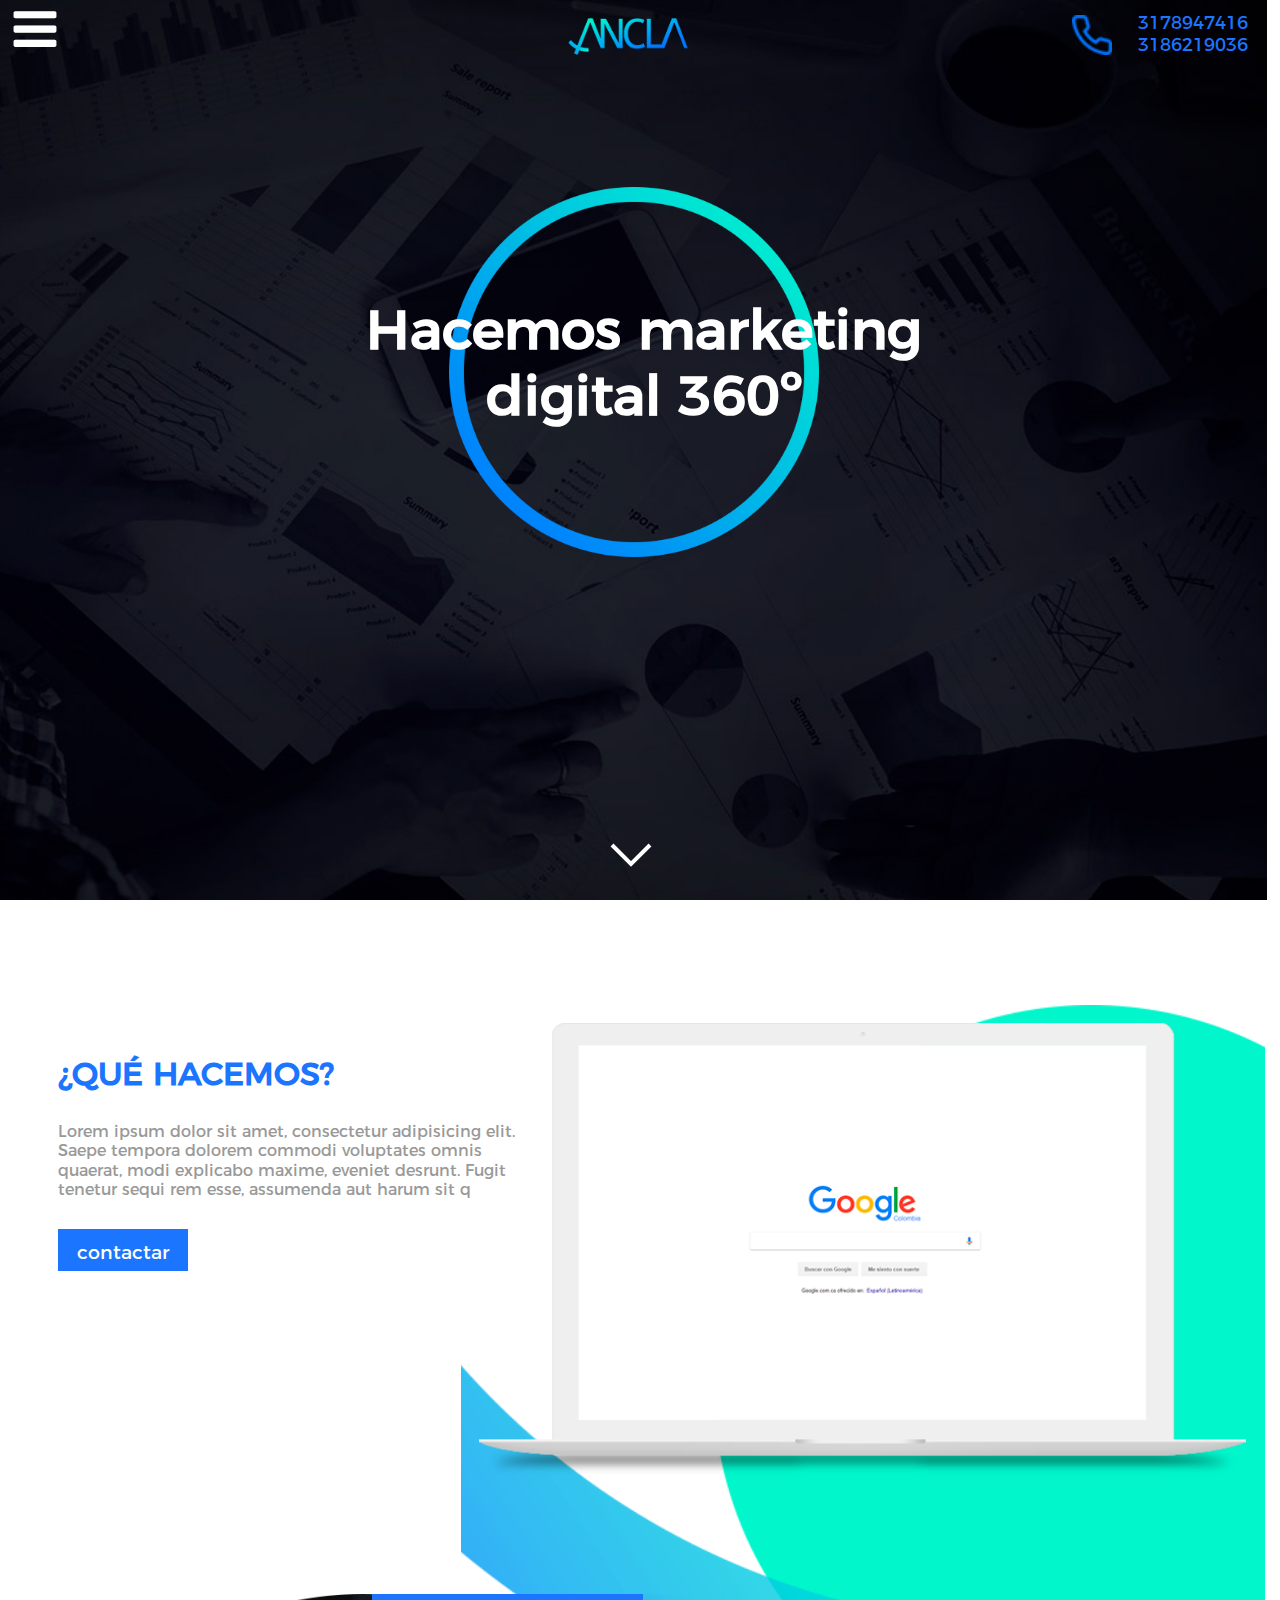
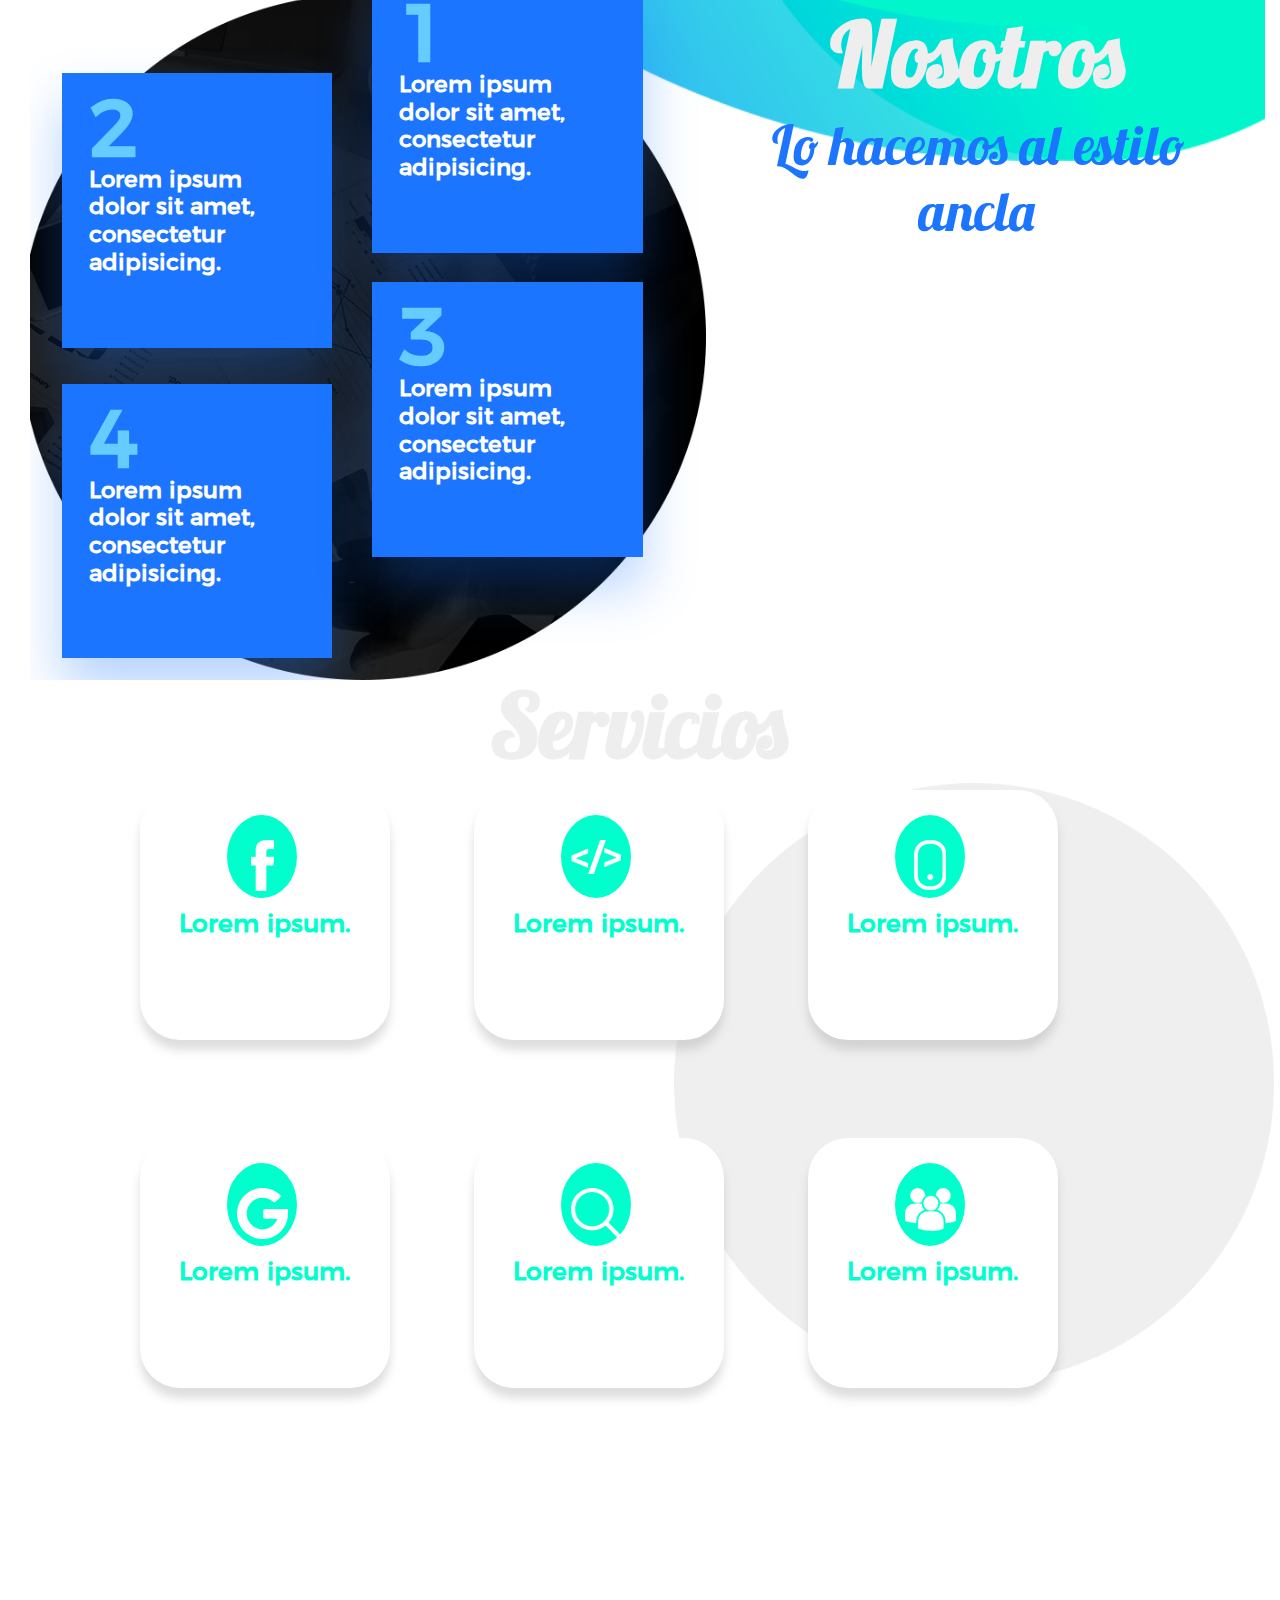
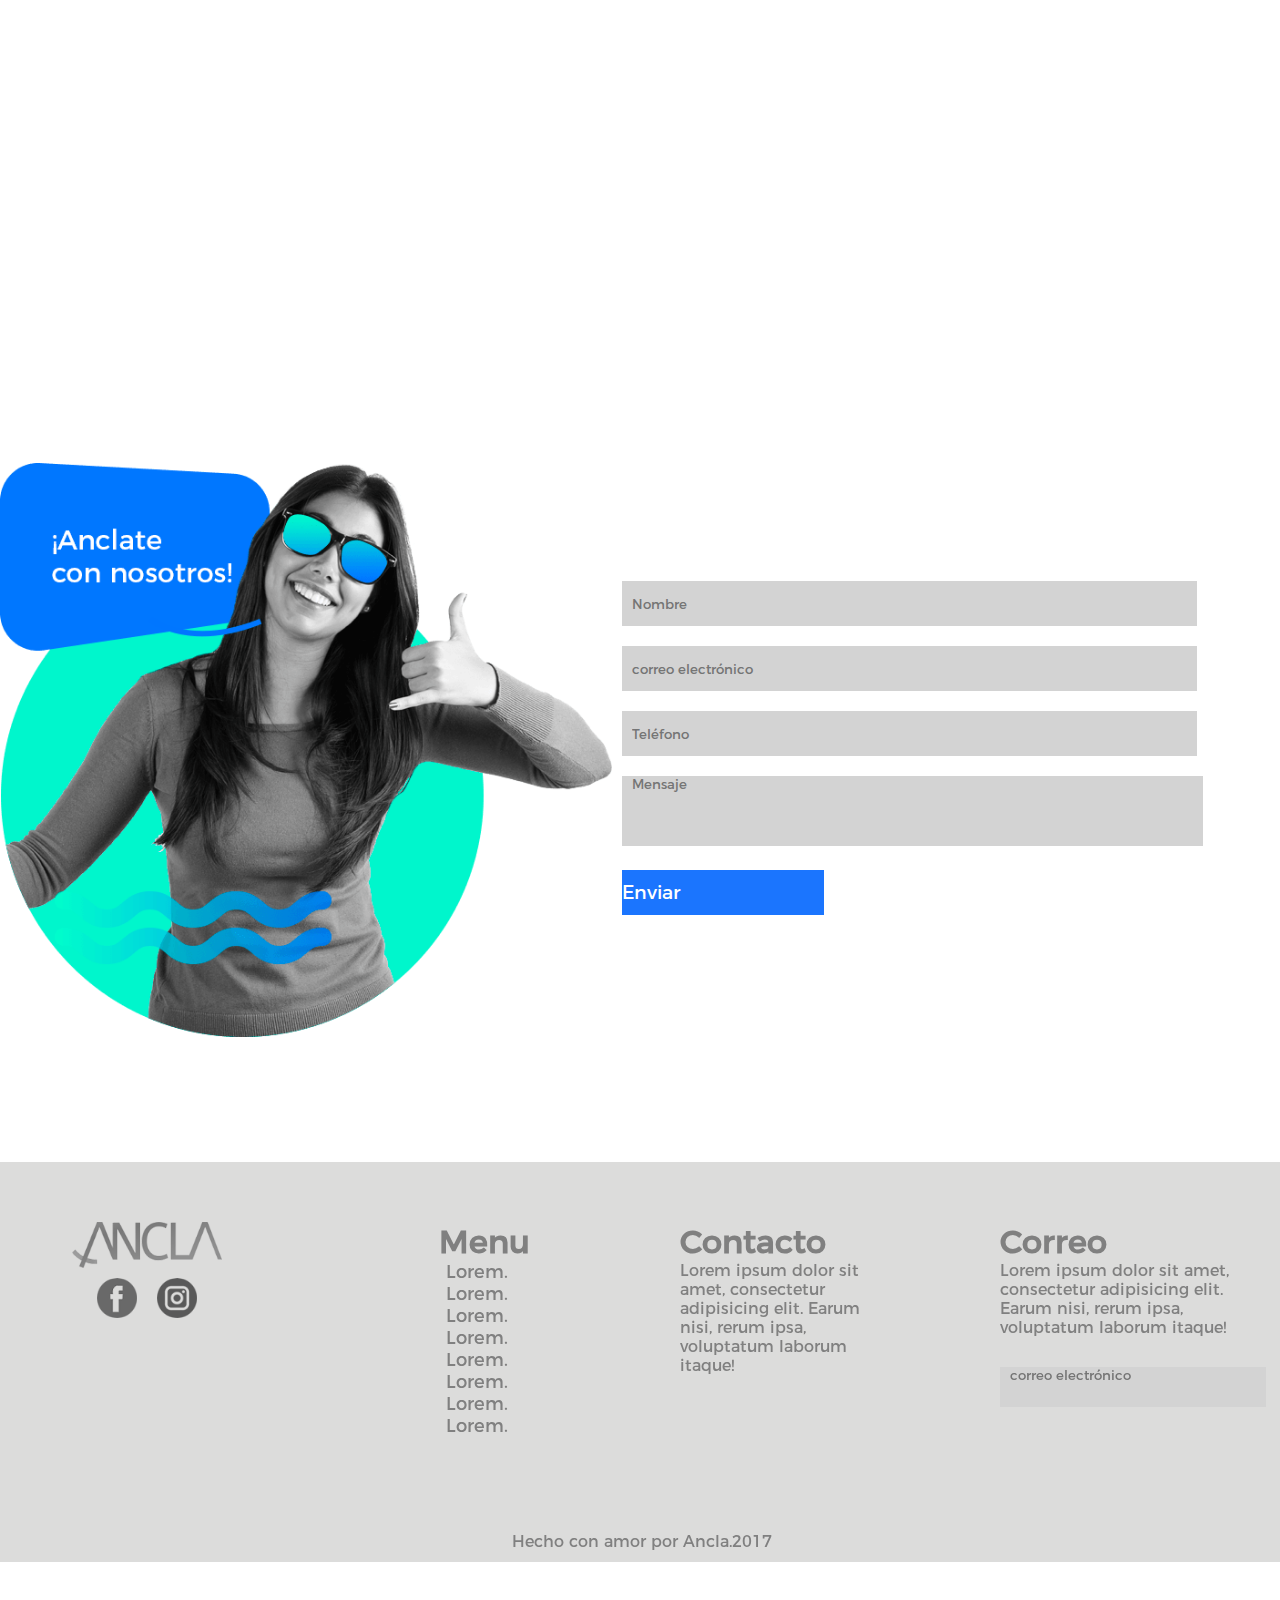
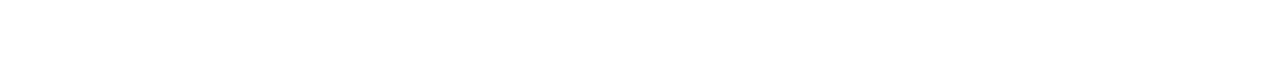
==== index.html @ cd8dbe7b "web ancla" ====
<!DOCTYPE html>

<html lang="es">
<head>

	<meta charset="utf-8">
	<meta name="keywords" content="">
	<meta name="description" content="">
	<meta name="viewport" content="width=device-width, user-scalable=no, initial-scale=1.0, maximum-scale=1.0, minimum-scale=1.0">
	
	<title>Ancla</title>
	<link rel="stylesheet"  href="style_index.css">
	<link rel="stylesheet" href="styles.css">
	
	
	 
	
</head>

<body id="body">



    <nav class="prin_menu" id="prin_menu">
                   
                   
                   
                   
                    <ul class="menu">
                       
                        
                      
                        <li class="menu_item"><a class="menu_link" href="">Marketing Digital</a></li>
                        <li class="menu_item"><a class="menu_link" href="page2.html">Redes Sociales</a></li>
                        <li class="menu_item"><a class="menu_link" href="page1.html">Diseño web</a></li>
                        <li class="menu_item"><a class="menu_link" href="page3.html">Diseño Gráfico</a></li>
                        <li class="menu_item"><a class="menu_link" href="index.html">Ancla Digital</a></li>
                        <li class="menu_item"><a class="menu_link" href="page5.html">Blog</a></li>
                        <li class="menu_item"><a class="menu_link" href="page4.html">Contacto</a></li>
                        <li class="menu_item"><a class="menu_link" href="">Facebook</a></li>
                        <li class="menu_item"><a class="menu_link" href="">Instagram</a></li>
                        
                    </ul>
	        </nav>

 
    <header class="header">
        
      
         <span class="icon-bars" id="btn_menu">
                    
                </span>
          <div class="bannerblock" id="bannerblock">
           
             <div class="info">
            
              
                
             
             
                 
            
                  <img  src="inicio/logo-ancla.png" alt="" class="logo">
                  <img src="inicio/icono-llamada.png" alt="" class="phone-img">  
                   <span class="phone">3178947416 <br> 3186219036</span>
                   
        
                </div>
           
           
           <section class="circle">
                <p class="bannerleyend">
                  Hacemos marketing digital 360º
                </p>
           </section>
            
            
              </div>
        
        
   
    </header>
    
    
    
   
    <main  id="container">
       
      <section id="arrow">
         <a href="" class="scrolldown" id="scrolldown"> <svg 
                xmlns="http://www.w3.org/2000/svg"
                xmlns:xlink="http://www.w3.org/1999/xlink"
                width="44px" height="28px">
                <path fill-rule="evenodd" stroke="rgb(255, 255, 255)" stroke-width="4px" stroke-linecap="butt" stroke-linejoin="miter" fill="none"
                d="M40.001,5.000 L20.999,24.001 L1.997,5.000 "/>
        </svg>
          </a>
      </section>
      
          <div class="main" id="main">
               <div class="blocks block1">
                   <section class="content wcontent1">
                       <h3 id="title_wc1">
                           ¿QUÉ HACEMOS?
                       </h3>

                       <p class= "text_content1">Lorem ipsum dolor sit amet, consectetur adipisicing elit. Saepe tempora dolorem commodi voluptates omnis quaerat, modi explicabo maxime, eveniet desrunt. Fugit tenetur sequi rem esse, assumenda aut harum sit q</p>

                       <span class="btn_contactar">
                           <p>contactar</p>

                       </span>
                       
                       
                   </section>
                  
                      
                        <section class="content imgcontent1">
                       
                       <section class="imgc1">
                           
                       </section>
                   </section>
               </div>
               <div class="blocks block2">
                   <section class="content wcontent2">
                       
                       <h3 class="title">Nosotros </h3>


                       <p class= "text_content2">Lo hacemos al estilo ancla</p>
                       
                       
                   </section>
                   <section class="content imgcontent2">
                       
                       <section class="steps step1">
                           <p class="number">1</p>
                           <p class= "st_text">Lorem ipsum dolor sit amet, consectetur adipisicing.</p>
                       </section>
                       <section class="steps step2">
                           <p class="number">2</p>
                           <p class= "st_text">Lorem ipsum dolor sit amet, consectetur adipisicing.</p>
                       </section>
                       <section class="steps step3">
                           <p class="number">3</p>
                           <p class= "st_text">Lorem ipsum dolor sit amet, consectetur adipisicing.</p>
                       </section>
                       <section class="steps step4">
                           <p class="number">4</p>
                           <p class= "st_text">Lorem ipsum dolor sit amet, consectetur adipisicing.</p>
                       </section>
                       
                       
                   </section>
               </div>
               <div class="blocks block3">
                   <section class="content servicesblock">
                      
                      
                      <h2 class="title">
                       Servicios  
                    </h2>
                       
                       <section class="services">
                           <div class= "icon_service">
                               <img src="inicio/iconos/icono-campanas-facebook-instagram.png" alt=""></div>
                           <p class="text_services">Lorem ipsum.</p>
                       </section>

                       <section class="services">
                           <div class= "icon_service">
                               <img src="inicio/iconos/icono-desarrollo-web.png" alt=""></div>
                               
                               <p class="text_services">Lorem ipsum.</p>
                       </section>
                       <section class="services">
                       <div class= "icon_service">
                           <img src="inicio/iconos/icono-diseno-grafico.png" alt=""></div>
                           <p class="text_services">Lorem ipsum.</p>
                       </section>

                       <section class="services">
                           <div class= "icon_service">
                               <img src="inicio/iconos/icono-google-adwords.png"></div>
                               
                               <p class="text_services">Lorem ipsum.</p>
                       </section>
                       <section class="services">
                           <div class= "icon_service">
                               <img src="inicio/iconos/icono-posicionamiento-seo.png"></div>
                               
                               <p class="text_services">Lorem ipsum.</p>
                       </section>
                       <section class="services">
                            <div class= "icon_service">
                                <img src="inicio/iconos/icono-redes-sociales.png"></div>
                                
                                <p class="text_services">Lorem ipsum.</p>
                        </section>
                       
                       
                   </section>
                   
               </div>
               <div class="blocks block4">
                   
                   <section class=" content4 banner2">
                       
                        
                     <p class="banner2_text">Lorem ipsum dolor sit amet, consectetur adipisicing elit.</p>
                 

                 <div class="lineal_btn">
                     <p>Empezar ya</p>
                 </div>

                       
                       
                   </section>
               </div>
               <div class="blocks block5">
                   <section class="content imgcontent5"></section>
                  
                      
                    <section class="content contact_zone">
                       
                           <form class="form" name="contactform" method="post" action="send_form_email.php"> 
                            <table width="240px"><!---Este tamaño en px es personalizable -->
                            <tr>
                             
                            
                              <input class="form_asign" type="text" name="first_name" placeholder="Nombre" maxlength="50" size="20">
                             
                            </tr>
                         
                            <tr>
                            
                             
                              <input class="form_asign" type="text" placeholder="correo electrónico" name="email" maxlength="80" size="20">
                             
                            </tr>
                            
                            <tr>
                             
                             
                              <input class="form_asign" type="text" placeholder="Teléfono" name="telephone" maxlength="30" size="20">
                             
                            </tr>
                            <tr>
                             
                             
                              <textarea  class="message" name="message" placeholder="Mensaje" maxlength="1000" cols="25" rows="6"></textarea>
                            
                            </tr>
                            <tr>
                             
                              <input class="send_btn" type="submit" value="Enviar">   <a href="http://www.ladirecciondetusitio/email_form.php"></a>
                             
                            </tr>
                            </table>
                            </form>
                   </section>
                  
               </div>
        </div>
    </main>
    

    
   
    <footer class="footer">
        <section class="info_footer logo_footer">
          
          
          
          <img class="footer_logo" src="footer/logo_footer.png" alt="">
           
           <div class="redes redes1">
               
           </div>
           
           <div class="redes redes2">
               
           </div>
            
            
        </section>
        <section class="info_footer menu_footer">
           
           <nav class="footer_menu">
              
              
              <h3 class="footer_title mfooter_title">
                  Menu
              </h3>
              
               <ul>
                   <li class="items_footer">Lorem.</li>
                   <li class="items_footer">Lorem.</li>
                   <br/>
                   <li class="items_footer">Lorem.</li>
                   <li class="items_footer">Lorem.</li>
                   <br/>
                   <li class="items_footer">Lorem.</li>
                   <li class="items_footer">Lorem.</li>
                   <br/>
                   <li class="items_footer">Lorem.</li>
                   <li class="items_footer">Lorem.</li>
               </ul>
           </nav>
            
        </section>
        <section class="info_footer contact_footer">
           
           
           <h3 class="footer_title">
                  Contacto
              </h3>
              
              <p class="text_footer">
                  
                  Lorem ipsum dolor sit amet, consectetur adipisicing elit. Earum nisi, rerum ipsa, voluptatum laborum itaque!
              </p>
            
        </section>
        <section class="info_footer mail_footer">
           
           
              <h3 class="footer_title">
                  Correo
              </h3>
              
              <p class="text_footer">
                  
                  Lorem ipsum dolor sit amet, consectetur adipisicing elit. Earum nisi, rerum ipsa, voluptatum laborum itaque!
              </p>
              
              <textarea  class="message_footer" name="message" placeholder="correo electrónico" maxlength="1000" cols="25" rows="6"></textarea>
              
              
            
            
        </section>
        
        
        <p class="final" >
            Hecho con amor por Ancla.2017
        </p>
    </footer>
    
    <script src="js/jquery-3.2.1.min.js"></script>
	<script src="js/script.js">  </script>
	<script src="js/menu.js"></script>
   <script src="js/close_menu.js"></script>
    
    
</body>

</html>
---- style_index.css ----
@font-face {
font-family: Lobster;
src: url(fonts/Lobster_1.3.otf);
}

@font-face {
font-family: Montserrat;
src: url(fonts/Montserrat-Regular.otf);
}



*{
    
    margin: 0;
    padding: 0;
    
    
}



/*header*/




.info {
   
    width: 100%;
    padding: 8px;
    margin: auto;
    text-align: left;
    
   
    
    
}




.info_pages{
    
    position: fixed;
    background-color: white;
    
    
}






#btn_menu
{
    color: white;

    position: fixed;
    top: 8px;
    left: 10px;
    font-size:45px;
    cursor: pointer;
    transition: all 0.4s;
    z-index: -1;
    
    
    
}






.prin_menu{
    
    position: fixed;
    top:0;
    left: 0;
    width: 0;
    height: 100%;
    transition: all 0.4s, z-index 0.1ms; 
    z-index: 733;
    padding-left: 5%;
    z-index: -3;
    
    
    
}


.menu{
    list-style:none;
    padding: 0;
    margin: 0;
    margin-top: 15%;
    

    
}


.menu_link{
    
    
    width: 150px;
    font-size: 1em;
    display: block;
    font-family: Montserrat;
    color: #FFF;
    font-weight: bold;
    line-height: 1.875;
    text-align: left;
    text-decoration: none;
    
    
    
}

.menu_link:hover, .select{
    
    background: white;
    color: rgb(27, 117, 254);
}


.desplazar{
    
    
    transform: translateX(50%);
     filter: blur(2px);
    
    
    
}


.delete_scroll{
    
    overflow: hidden;
}

.delete_arrow{
    
    transform: translateX(500%);
    
}



.mostrar{
    
   background-color: rgba(27, 117, 254,0.9);
    width: 46%;
    z-index: 700;
}

 .desplazar_btn
{
    transform: translateX(310%);
}



.logo{
    
    width: 120px;
    margin-left: 77px;
    
    
    
    
}

.phone-img
{
    width: 8%;
    margin-left: 2%;
    display: none;
}


.phone {
    
    font-size: 12px;
    font-family: Montserrat;
    color: rgb(27, 117, 254);
    line-height: 1.2;
    text-align: left;
    position: absolute;
    margin-top: 2%;
    margin-left: 2%;
    z-index: 760;
    display: none;
}



.bannerblock {
    
    
   
    position: fixed;
    top: 0;
    left: 0;
    width: 99%;
    height: 100%;
    background-image: url(inicio/Banner-inicio.jpg); 
    background-size: cover;
    background-position: center 0px;
    background-repeat: no-repeat;
    overflow: hidden;
    background-attachment: fixed;
    z-index: -2;
    text-align: center;
    transition: all 0.4s, background 1ms,-webkit-filter 0.1ms;
    
}


.circle{
    
    width: 195px;
    height: 135px;
    margin: auto;
    margin-top:30%;
    background-image: url(eclipse.png);
    background-size: cover;
    background-position: center;
    text-align: center;
    padding-top:60px;
   

    
}


.circle .bannerleyend
{
    width: 300px;
    
    font-family: 'Montserrat', sans-serif;
    color: rgb(255, 255, 255);
    font-weight: bold;
    line-height: 1.2;
    text-align: center;
    margin-left: -55px;
    
    font-size: 24px;
}


.scrolldown:focus
{
    width: 0;
    height: 0;
    outline: 0;
    
    
}




.block4 .banner2{
    
    
    width: 100%;
    height: 100%;
    background-image: url(inicio/banner-reto-digital1.jpg);
    background-size: cover;
    background-position: center 0px;
    background-repeat: no-repeat;
    overflow: hidden;
    background-attachment: fixed;
    z-index: -1;
    
    
}




#arrow
{
    margin: auto;
    width: 60px;
    height: 60px;
    transition: all 0.4s;
    color: white;
    margin-bottom: 5px;
    z-index: -2;
    
}





#container, .main{
    width: 100%;
    text-align: center;
    transition: all 0.4s, filter 0.1ms;
    overflow: hidden;
    
  

   
    
}

#container{
    
    overflow: hidden;
}






.main{
    
    
    text-align: center;
     background-color: white;
    height: 100%;
    
    
    
   
}



.blocks{
    width: 95%;
    height: 50%;
   
    margin: 0px auto;
    margin-bottom: 5px;
    
    
    
    
    
}


.content{
    
    width: 90%;
    height: 280px;
    
    margin: 0px auto;
    margin-bottom: 5px;
    padding: 18px;
    text-align: center;
    
}


.block1{
    
    height: 560px;
    
  
}

.wcontent1 #title_wc1{
    
    font-size: 23px;
    margin-bottom: 5%;
    font-family: Montserrat;
    color: rgb(27, 117, 254);
    line-height: 1.2;
    text-align: center;
    
}


.wcontent1 .text_content1
{
    font-size: 16px;
    font-family: Montserrat;
    color: rgb(153, 153, 153);
    line-height: 1.2;
    text-align: center;
}


.wcontent1 .btn_contactar

{
    font-size: 16px;
    font-family: Montserrat;
    color: white;
    background-color: rgb(27, 117, 254);
    position: absolute;
    width: 130px;
    height: 30px;
    margin-top: 30px;
    margin-left: -60px;

    
    z-index: 749;
    
}


.imgcontent1
{
    
    background-image: url(inicio/background-macbook.png);
    background-size:contain;
    background-position: center 0px;
    background-repeat: no-repeat;
    overflow: hidden;
    text-align: center;
    
    
    
    
}

.imgc1
{
    width: 100%;
    height: 100%;
    background-image: url(inicio/Macbook-ancla-seo-google.png);
    background-size:contain;
    background-position: center 0px;
    background-repeat: no-repeat;
    overflow: hidden;
}



.title{

   
    font-size: 42px;
    display: block;
    font-family: Lobster;
    color: rgb(238, 238, 239);
    line-height: 1.2;
    text-align: center;
    left: 480.937px;
    top: 2337.5px;
    z-index: 708;
    
    
}


.block2
{
    width: 95%;
   
}
.wcontent2{
    
    height: 210px;
    
    
}

.wcontent2 .text_content2
{
    font-size: 40px;
    font-family: Lobster ;
    color: rgb(27, 117, 254);
    line-height: 1.2;
    text-align: center;
    

}

.imgcontent2{
    
   
    background-image: url(inicio/estilo-ancla-bg.png);
    background-size:cover;
    background-position: center 0px;
    background-repeat: no-repeat;
    overflow: hidden;
    text-align: center;
    
    
}


.steps{
    
    
    background-color: rgb(27, 117, 254);
    box-shadow: 0px 30px 50px 0px rgba(27, 117, 254, 0.32);
    position: absolute;
    text-align: center;
    width: 120px;
    height: 120px;
    z-index: 714;
    padding: 7px;

}


.number
{
    font-size: 60px;
    font-family: Montserrat;
    color: rgb(102, 204, 255);
    font-weight: bold;
    line-height: 1.2;
    text-align: left;
    
    
    z-index: 715;
}

.st_text{
    font-size: 13px;
    font-family: Montserrat;
    color: rgb(254, 254, 255);
    font-weight: bold;
    line-height: 1.2;
    text-align: center;
    margin-top:-30px;
    z-index: 718;
}


.step1{
    
    margin-top: -18%;
    margin-left: 43%;
    z-index: 700;
    
    
}

.step2{
    
   margin-top: 5%;
    margin-left: -4%;
    z-index: 699;
    
}


.step3{
    
    margin-top: 34%;
    margin-left: 43%;
    z-index: 700;
    
}

.step4{
    
    margin-top: 56%;
    margin-left: -4%;
    z-index: 699;
    
    
}


.block3{
    
    height:1350px;
     background-image: url(circulo-fondo-servicios.png);
    background-size:contain;
    background-position: center center;
    background-repeat: no-repeat
        ;
    overflow: hidden;
    
}



.servicesblock
{
    
    
    
    width: 89%;
    text-align: center;
    padding-top: 80px;
    
   
    
}


.services{
    
    display: inline-block;
    
    border-radius: 40px;
    background-color: rgb(255, 255, 255);
    box-shadow: 0px 10px 10px 0px rgba(153, 153, 153, 0.32);
    width: 180px;
    height: 180px;
    z-index: 673;
    margin-bottom: 8%;
    transition: 0.3s;

    
}

.services:hover{
    transform: translateY(8px);
    
}

.services .icon_service 
{
    
    text-align: center; 
    width: 70px;
    height: 58px;
    z-index: 755;
    margin-left: 30%;
    margin-top: 10%;
    padding-top: 10%;
    border-radius: 100%;
    background-color: #00FFCC;
    
    
    
}

.services .text_services
{
    font-size: 20px;
    font-family: Montserrat;
    color: rgb(0, 255, 204);
    font-weight: bold;
    line-height: 1.2;
    text-align: center;
    margin-top: 10px;
    
}




.block4{
    width: 100%;
    height: 500px;
}

.block4 .content4{
    
    
     width: 100%;
    height: 500px;
    
    margin: 0px auto;
    margin-bottom: 5px;
}



.banner2_text{
    color: white;
   
    font-size: 16px;
    margin-top: 60%;
    text-align: center;
    font-family: Montserrat;
    color: rgb(255, 255, 255);
    font-weight: bold;
    line-height: 1.2;
    text-align: center;
    z-index: 664;
}




.lineal_btn{
    color: white;
    font-family: Montserrat;
    margin: auto;
    font-size: 18px;
    padding-top: 5%;
    margin-top: 5%;
    text-align: center;
    border-width: 1px;
    border-color: rgb(255, 255, 255);
    border-style: solid;
    
    width: 130px;
    height: 38px;
    z-index: 666;
    
}


.lineal_btn:hover{
    
    
    background-color: white;
    color: black;
    transition: all 0.2s;
    
}



.block5{
    
   
    height: 700px;
    
   
}


.imgcontent5{
    
    
    width: 88%;
    background-image: url(contacto/contacto-ancla.png);
    background-size:contain;
    background-position: center 0px;
    background-repeat: no-repeat;
    overflow: hidden;
   
    
   
    
    
}



.form{
    
    text-align: left;
    
    
    
    
}





.form_asign{
    
    border: 0px solid;
    background-color: lightgray;
    width: 98%;
    height: 45px;
    margin-bottom: 20px;
    padding-left: 10px;
    margin-left: -10px;
    font-family: Montserrat;
    color: gray;
    
}


.message{
    
    border: 0px solid;
    background-color: lightgray;
    width: 99%;
    height: 70px;
    text-align: left;
    font-family: Montserrat;
    color: gray;
    resize: none;
    margin-left: -10px;
    padding-left: 10px;
}




.send_btn{
    
     border: 0px solid;
    background-color:  rgb(27, 117, 254);
    width: 60%;
    height: 45px;
    text-align: left;
    font-family: Montserrat;
    color: white;
    margin-top: 20px;
    margin-left: -10px;
    
}


.footer{
    
    
    margin-top: -10px;
    background-color: rgb(220, 220, 219);
    width: 100%;
    height: 670px;
    text-align: center;
    
}


.footer .info_footer
{
    
    font-family: Montserrat;
    display: block;
    width: 100%;
    height: 150px;
    padding-top: 10px;
    margin-bottom: 3px;
    color: gray;
    
}


.footer .logo_footer{
    
    height: 100px;
    
}


.footer .logo_footer .footer_logo
{
    
    margin: auto;
    width: 100px;
    display: block;
    
    
   
    
    
}

 
.redes
{
    display: inline-block;
    text-align: center; 
    width: 45px;
    height:30px;
    z-index: 755;
    margin-top: 10px;
    
    border-radius: 100%;
    
    
    
}

.redes1{
    
     
    
    
    background-image: url(footer/facebook.png);
    background-size:contain;
    background-position: center 0px;
    background-repeat: no-repeat;
    overflow: hidden;
    
}

.redes2{
    
    background-image: url(footer/instagram.png);
    background-size:contain;
    background-position: center 0px;
    background-repeat: no-repeat;
    overflow: hidden;
      

}

.footer_menu{
    text-align: left;
    
}
.footer_title{
    text-align: center;
    font-size: 30px;
    
     
}

.menu_footer{
    
    
    
}

.items_footer{
    display: inline-block;
    font-size: 15px;
    margin-left: 20%;
}



.message_footer
{
     border: 0px solid;
    background-color: lightgray;
    width: 90%;
    height: 30px;
    text-align: left;
    font-family: Montserrat;
    color: gray;
    resize: none;
    margin-top: 10px;
    padding-left: 10px;
}


.final{
    
    position: absolute;
    margin-top:35px;
    margin-left: 14%;
    font-family: Montserrat;
    color: gray;
    font-size: 12px;
    
    
    
    
}


/*-----------------responsive--------------------------*/


@media(min-width: 480px)
{
    
    #btn_menu{
        
        position: fixed;
       
        margin-top: 0px;
        font-size: 50px;
        
    }
    
     .menu_link{
        
        
        font-size: 1.3em;
        width: 200px;
        margin-left: -15px;
    }
    
    .phone-img
    {
        width: 8%;
        margin-left: 9%;
       display: inline-block;
    }


.phone {
    
    font-size: 12px;
    font-family: Montserrat;
    color: rgb(27, 117, 254);
    line-height: 1.2;
    text-align: left;
    position: absolute;
    margin-top: 2%;
    margin-left: 2%;
    z-index: 760;
    display: inline-block;
}
    
      .mostrar{
        
        width: 45%;
         
        
        
    }
    
     .desplazar_btn
    {
        transform: translateX(500%);
    }
    
    
    .logo{
        
        margin-left: 160px;
        margin-top: 10px;
        
    }
    
    
    .circle
    {
        
        width: 230px;
        height: 170px;
        
        
        
    }
    
    
    
    .circle .bannerleyend
    {
        width: 400px;
        font-size: 32px;
        
        margin-left: -80px;
        
    }
    
    .wcontent1 #title_wc1{
        
        font-size: 30px;
        
        
    }
    
    .wcontent1 .text_content1{
        
        font-size: 22px;
        
    }
    
    
     .imgcontent1 {
        
        margin-top: 50px;
        
    }
    
    
    .wcontent1 .btn_contactar
    {
    
        width: 140px;
        height: 40px;
        padding-top: 12px;
        margin-left: -65px;
        font-size: 19px;
    }
    
    .wcontent2{
        
        margin-top: 120px;
    }
    
    
    .wcontent2 .text_content2
    {
        font-size: 48px;
        
    }
    
    .title{
        
        font-size: 60px;
    }
    
    .imgcontent2 {
        
        
        height: 430px
        
        
        
    }
    
    
    .steps{
        
         width: 200px;
        height: 200px;
        
        
    }
    
    
    .st_text{
        
        font-size: 18px;
        
    }
    
    
.number{
    font-size: 80px;
    }
    
.step1{
    
    margin-top: -12%;
    margin-left: 45%;
    z-index: 700;
    
    
}

.step2{
    
   margin-top: 6%;
    margin-left: -2%;
    z-index: 699;
    
}


.step3{
    
    margin-top: 38%;
    margin-left: 45%;
    z-index: 700;
    
}

.step4{
    
    margin-top: 57%;
    margin-left: -2%;
    z-index: 699;
    
    
}
    
    
    .block3{
        
        height: 800px;
        
        
    }
    
    
    
    
    .banner2_text{
    
        
        margin-top: 40%;
    }
    
    .send_btn{
        width: 40%;
        font-size: 19px;
        
    }
    
    
    .footer .logo_footer{
        
        
        height: 130px;
        
    }
    
    
    
    
    
.footer .logo_footer .footer_logo{
    
    
    width: 150px;
    
    }
   
    
    
.redes{
   
    width: 55px;
    height:40px;
  
    
    
    
}
    
    .text_footer{
        
        padding-left: 30px;
        padding-right: 30px;
        
        
    }
    
.footer_title{
        
        font-size: 37px;
        
    }
    
    
.items_footer{
    display: inline-block;
    font-size: 20px;
    margin-left: 25%;
}
    
    
    
    
    .footer{
        
        height: 700px;
        
    }
    
    .message_footer{
        
        margin-top: 15px;
    }
    
    
    .final{
    
    position: absolute;
    margin-top: 0x;
    margin-left: 27%;
    font-family: Montserrat;
    color: gray;
    font-size: 15px;
    
    
    
    
}
    
}


/*-----------------------------------------------------*/

@media(min-width:768px)
{
    
    #btn_menu{
        
        position: fixed;
        
        top: 8px;
        left: 10px;
        
        
    }
    
    .menu_link{
        
        
        font-size: 1.4em;
        width: 200px;
        margin-left: -20px;
    }
    
    
        .phone-img
    {
        width: 35px;
        margin-left: 20%;
       display: inline-block;
    }


.phone {
    
    font-size: 14px;
    font-family: Montserrat;
    color: rgb(27, 117, 254);
    line-height: 1.2;
    text-align: left;
    position: absolute;
    margin-top: 2%;
    margin-left: 2%;
    z-index: 760;
    display: inline-block;
    
}
    
    .desplazar{
        
        transform: translateX(30%);
        filter: blur(2px);
        
        
        
    }
    
         .mostrar{
        
        width: 25%;
    }
    
    
    .desplazar_btn
    {
        transform: translateX(500%);
    }
    
    .delete_arrow
    {
        transform: translateX(1000%);
    }
    
    
     .logo{
        
        margin-left: 310px;
        margin-top: 10px;
        
    }
    
    
    .circle
    {
        margin-top: 130px;
        width: 270px;
        height: 210px;
        
        
        
    }
    
    
    
    .circle .bannerleyend
    {
        width: 450px;
        font-size: 40px;
        
        margin-left: -85px;
        
    }
    
   
    
    .wcontent2{
        
        margin-top: 120px;
    }
    
    
    .wcontent2 .text_content2
    {
        font-size: 48px;
        
    }
    
    .title{
        
        font-size: 60px;
    }
    
    .imgcontent2 {
        
        
        height: 640px
        
        
        
    }
    
    
    .steps{
        
         width:280px;
        height: 280px;
        
        
    }
    
    
    .st_text{
        
        font-size: 23px;
        
    }
    
    
.number{
    font-size: 80px;
    }
    
.step1{
    
    margin-top: -12%;
    margin-left: 45%;
    z-index: 700;
    
    
}

.step2{
    
   margin-top: 6%;
    margin-left: -2%;
    z-index: 699;
    
}


.step3{
    
    margin-top: 35%;
    margin-left: 45%;
    z-index: 700;
    
}

.step4{
    
    margin-top: 52%;
    margin-left: -2%;
    z-index: 699;
    
    
}
    
    
    .block3{
        
        height: 1000px;
        
        
    }
    
    
    
    
    .banner2_text{
    
        
        margin-top: 30%;
        font-size: 28px;
    }
    
    
    .lineal_btn{
        
        font-size: 20px;
        padding-top: 2%;
    }
    
    
  
    
    .services{
        
        
        width: 240px;
        height: 240px;
        
        
        
        
        
    }
    
    
    
    .services .icon_service 
    {

       
        margin-left: 35%;
       



    }
    
    .services .text_services{
        
        font-size: 25px;
        
    }
    
    
    
      .block4{
        height: 620px;
    }
    
   .block4 .content4{
        height: 600px;
    }
    
    bann
    
    
    
    .send_btn{
        width: 35%;
        font-size: 19px;
        
    }
    
  
    
    
.footer_title{
        
        font-size: 38px;
        
    }
    
    
    .text_footer{
        
       padding-left: 40px;
        padding-right: 40px;
        
    }
    
    
.items_footer{
    display: inline-block;
    font-size: 22px;
    margin-left: 27%;
}
    
    
    
    
    .footer{
        
        height: 660px;
        
    }
    
    .message_footer{
        
        
        margin: auto;
        width: 70%;
        margin-top: 15px;
    }
    
    
       .text_footer{
        
        padding-left: 90px;
        padding-right: 90px;
        
        
    }
    
    
    .final{
    
    position: absolute;
    margin-top: 0px;
    margin-left: 35%;
    font-family: Montserrat;
    color: gray;
        font-size: 16px;
    
    
    
    
}
    
    
}


/*-----------------------------------------------------------*/

@media(min-width: 1024px)
{
    
    
    
     #btn_menu{
         
        
        position: fixed;
        top: 8px;
        left: 10px;
        
        
    }
    .menu_link{
        
        
        font-size: 1.5em;
        width: 230px;
        margin-left: -20px;
    }
    
    
        .phone-img
    {
        width: 40px;
        margin-left: 30%;
        display: inline-block;
       
    }


.phone {
    
    font-size: 18px;
    font-family: Montserrat;
    color: rgb(27, 117, 254);
    line-height: 1.2;
    text-align: left;
    position: absolute;
    margin-top: 5px;
    margin-left: 2%;
    z-index: 760;
    display: inline-block;
    
    
    
}
    
    .desplazar{
        
        transform: translateX(22%);
        filter: blur(2px);
        
        
        
    }
    
     .mostrar{
        background-color: rgba(27, 117, 254,0.9);
        width: 17%;
    }
    
    
    
     
    
    
    #container, .main{
    width: 100%;
    text-align: left;
  

   
    
}
    
    
    
        .blocks{
        
        width: 99%;
        display: inline-block;
        
        text-align: left;
    }
    
    
    .content{
        position: absolute;
        display: inline-block;
      
        width: 45%;
        height: 80%;
        margin: auto;
    }
    
    
    .block1{
        
        margin-top: 100px;
    }
    
    
    .wcontent1 .text_content1
    {
        font-size: 16px;
        padding-right: 100px;
        text-align: left;
    }
    
    
    .wcontent1 #title_wc1{
    
    font-size: 32px;
    margin-bottom: 5%;
    font-family: Montserrat;
    color: rgb(27, 117, 254);
    line-height: 1.2;
    text-align: left;
    
}
    
    .wcontent1 {
        
        text-align: left;
        left: 40px;
        padding-top: 50px;
        height: 50%;
        
    }
    
    
    .wcontent1 .btn_contactar

{
    font-size: 19px;
    text-align: center;
    font-family: Montserrat;
    color: white;
    background-color: rgb(27, 117, 254);
    position: absolute;
    width: 130px;
    height: 30px;
    margin-top: 30px;
    margin-left: 0px;

    
    z-index: 749;
    
}
    
    .imgcontent1{
        
        left:36%;
        width: 60%;
         background-size:cover;
        background-color: transparent;
        
       
    }
    
    

    
    
    .desplazar_btn
    {
        transform: translateX(620%);
    }
    
    .delete_arrow
    {
        transform: translateX(1500%);
    }
    
    
     .logo{
        
        margin-left: 560px;
        margin-top: 10px;
        
    }
    
    
    .circle
    {
        margin-top: 120px;
        width: 370px;
        height: 310px;
        
        
        
    }
    
    
    
    .circle .bannerleyend
    {
        width: 650px;
        font-size: 55px;
        margin-top: 50px;
        margin-left: -130px;
        
    }
    
   
   
        
    
    
    
    .block2{
        
        margin-top: 20px;
        width: 98%;
        z-index: 979;
    }
    
    
    
    .block3{
        
        height: 600px;
        display: block;
        margin-top: 780px;
        background-position: right;
        
    }
    
    .servicesblock{
        width: 96%;
        height: 700px;
        margin-top: -180px;
        text-align: center;
    }
    
    
    
   
    
    .wcontent2{
        
        left: 54%;
        z-index: 889;
        width: 42%;
    }
    
    
    .wcontent2 .text_content2
    {
        font-size: 55px;
        
    }
    
    .title{
        
        font-size: 89px;
    }
    
    .imgcontent2 {
        
        width: 50%;
        height: 650px;
        background-position: right;
        margin-left: 30px;
        z-index: 888;
        
        
        
        
    }
    
    
    .steps{
        
        
        
         width: 38%;
        height: 38%;
        
        
    }
    
    
    .st_text{
        text-align: left;
        padding:20px;
        font-size: 23px;
        
    }
    
    
.number{
    font-size: 80px;
    padding-left: 20px;
    }
    
.step1{
    
    margin-top: -5%;
    margin-left: 48%;
    z-index: 700;
    
    
}

.step2{
    
   margin-top: 9%;
    margin-left: 2%;
    z-index: 699;
    
}


.step3{
    
    margin-top: 40%;
    margin-left: 48%;
    z-index: 700;
    
}

.step4{
    
    margin-top: 55%;
    margin-left: 2%;
    z-index: 699;
    
    
}
    
    
 
    
    
    
    
    .banner2_text{
    
        
        margin-top: 30%;
        font-size: 28px;
    }
    
    
    .lineal_btn{
        
        font-size: 20px;
        padding-top: 1%;
        padding-left: 1%;
        padding-right: 1%;
    }
    
    
  
    
    .services{
        
        
        width: 250px;
        height: 250px;
        margin-right: 80px;
        padding-top: 0;
        
        
        
        
        
    }
    
    
    
    .services .icon_service 
    {

       
        margin-left: 35%;
       



    }
    
    .services .text_services{
        
        font-size: 25px;
        
    }
    
    
    
      .block4{
        height: 620px;
        margin-top: 50px;
    }
    
   .block4 .content4{
        height: 600px;
    }
    
   .banner2_text
    {
        margin-top: 20%;
    }
    
    
    
    .contact_zone{
        
        left: 48%;
        
    }
    
    .form{
        
        margin-top: 100px;
    }
    
    .send_btn{
        width: 35%;
        font-size: 19px;
        
    }
    
  
    
    
    .footer{
        
        text-align: left;
        height: 400px;
        
    }
    
    
    
    .footer .info_footer{
        position: absolute;
        padding-top: 60px;
        display:inline-block;
     
        width: 23%;
        height: 50%;
        margin: auto;
        
    }
    
    
    
    .footer .logo_footer{
        text-align: center;
        
    }
    
    .menu_footer .mfooter_title
    {
        padding-left: 55px;
    }
    
    .footer .menu_footer
    {
        
        width: 18%;
        left: 30%;
    }
    
    .footer .contact_footer{
        left: 50%;
    }
    
    .footer .mail_footer{
        width: 25%;
        left: 75%;
    }
    
    .footer_title{
        text-align: left;
        font-size: 32px;
        padding-left: 40px;
        
    }
    
    
    .text_footer{
        
       padding-left: 40px;
        padding-right: 40px;
        text-align: left;
    }
    
    
.items_footer{
    display: inline-block;
    font-size:18px;
    margin-left: 27%;
    text-align: left;
    
}
    
    
    
    
  
    
    .message_footer{
        
        
        margin: auto;
        width: 80%;
        margin-top: 30px;
        margin-left: 40px;
        height: 40px;
    }
    
       .final{
    
            position: absolute;
            margin-top: 370px;
            margin-left: 40%;
            font-family: Montserrat;
            color: gray;
            font-size: 16px;




        }
    
    
    
}
---- styles.css ----
@charset "UTF-8";

@font-face {
  font-family: "untitled-font-1";
  src:url("fonts/untitled-font-1.eot");
  src:url("fonts/untitled-font-1.eot?#iefix") format("embedded-opentype"),
    url("fonts/untitled-font-1.woff") format("woff"),
    url("fonts/untitled-font-1.ttf") format("truetype"),
    url("fonts/untitled-font-1.svg#untitled-font-1") format("svg");
  font-weight: normal;
  font-style: normal;

}

[data-icon]:before {
  font-family: "untitled-font-1" !important;
  content: attr(data-icon);
  font-style: normal !important;
  font-weight: normal !important;
  font-variant: normal !important;
  text-transform: none !important;
  speak: none;
  line-height: 1;
  -webkit-font-smoothing: antialiased;
  -moz-osx-font-smoothing: grayscale;
}

[class^="icon-"]:before,
[class*=" icon-"]:before {
  font-family: "untitled-font-1" !important;
  font-style: normal !important;
  font-weight: normal !important;
  font-variant: normal !important;
  text-transform: none !important;
  speak: none;
  line-height: 1;
  -webkit-font-smoothing: antialiased;
  -moz-osx-font-smoothing: grayscale;
}

.icon-close:before {
  content: "\61";
}
.icon-bars:before {
  content: "\62";
}
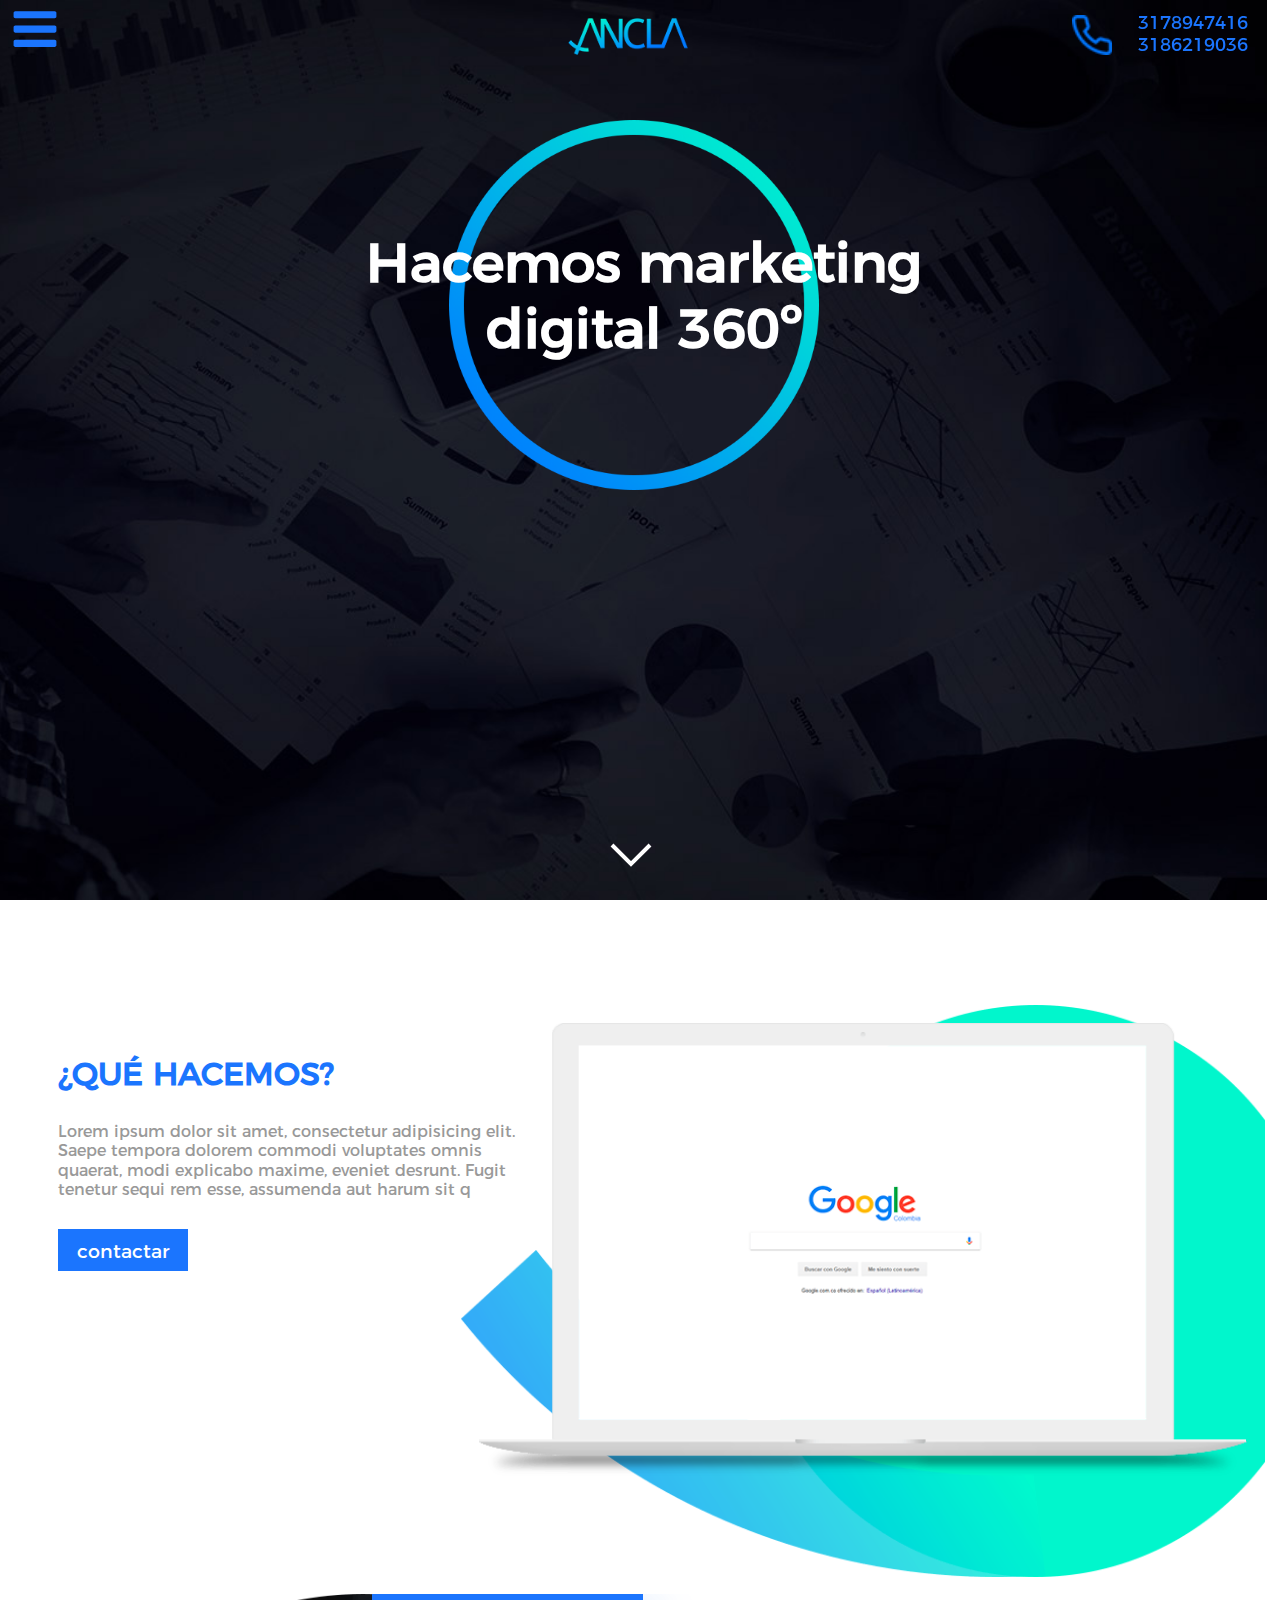
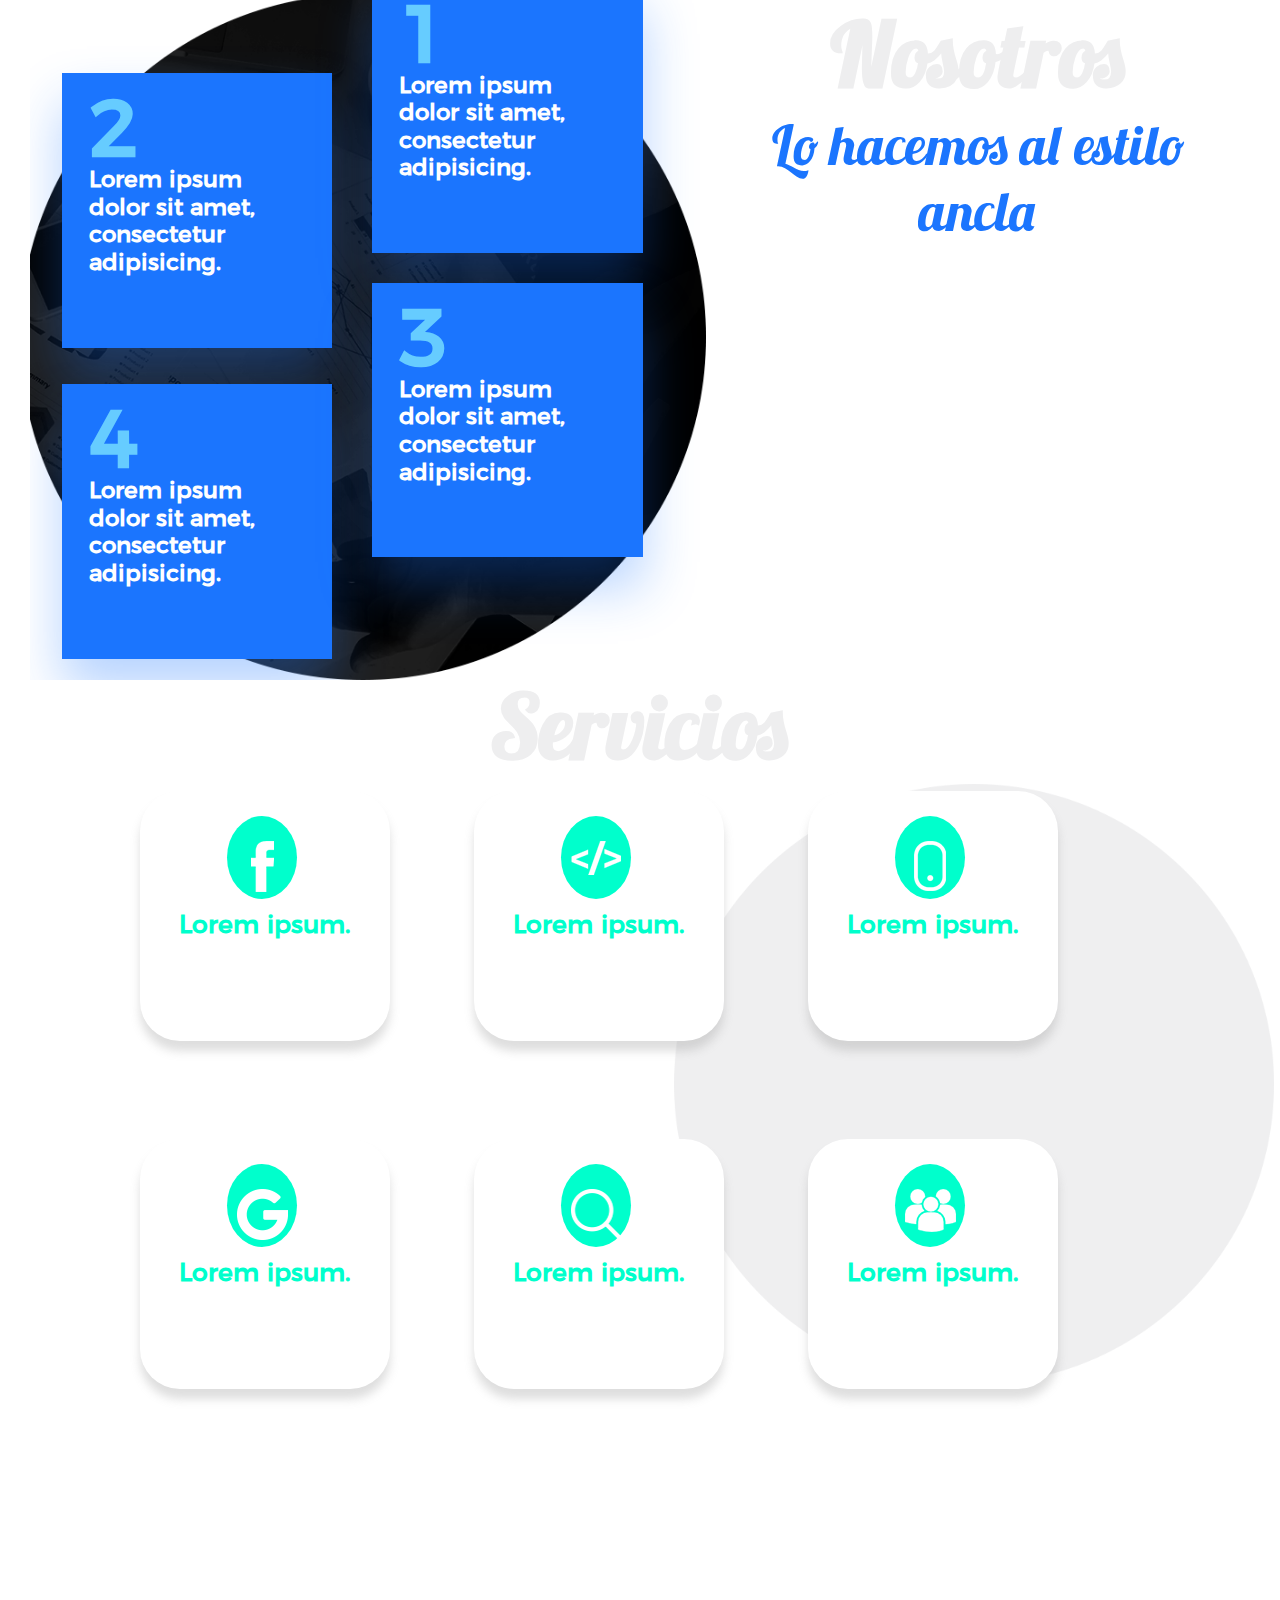
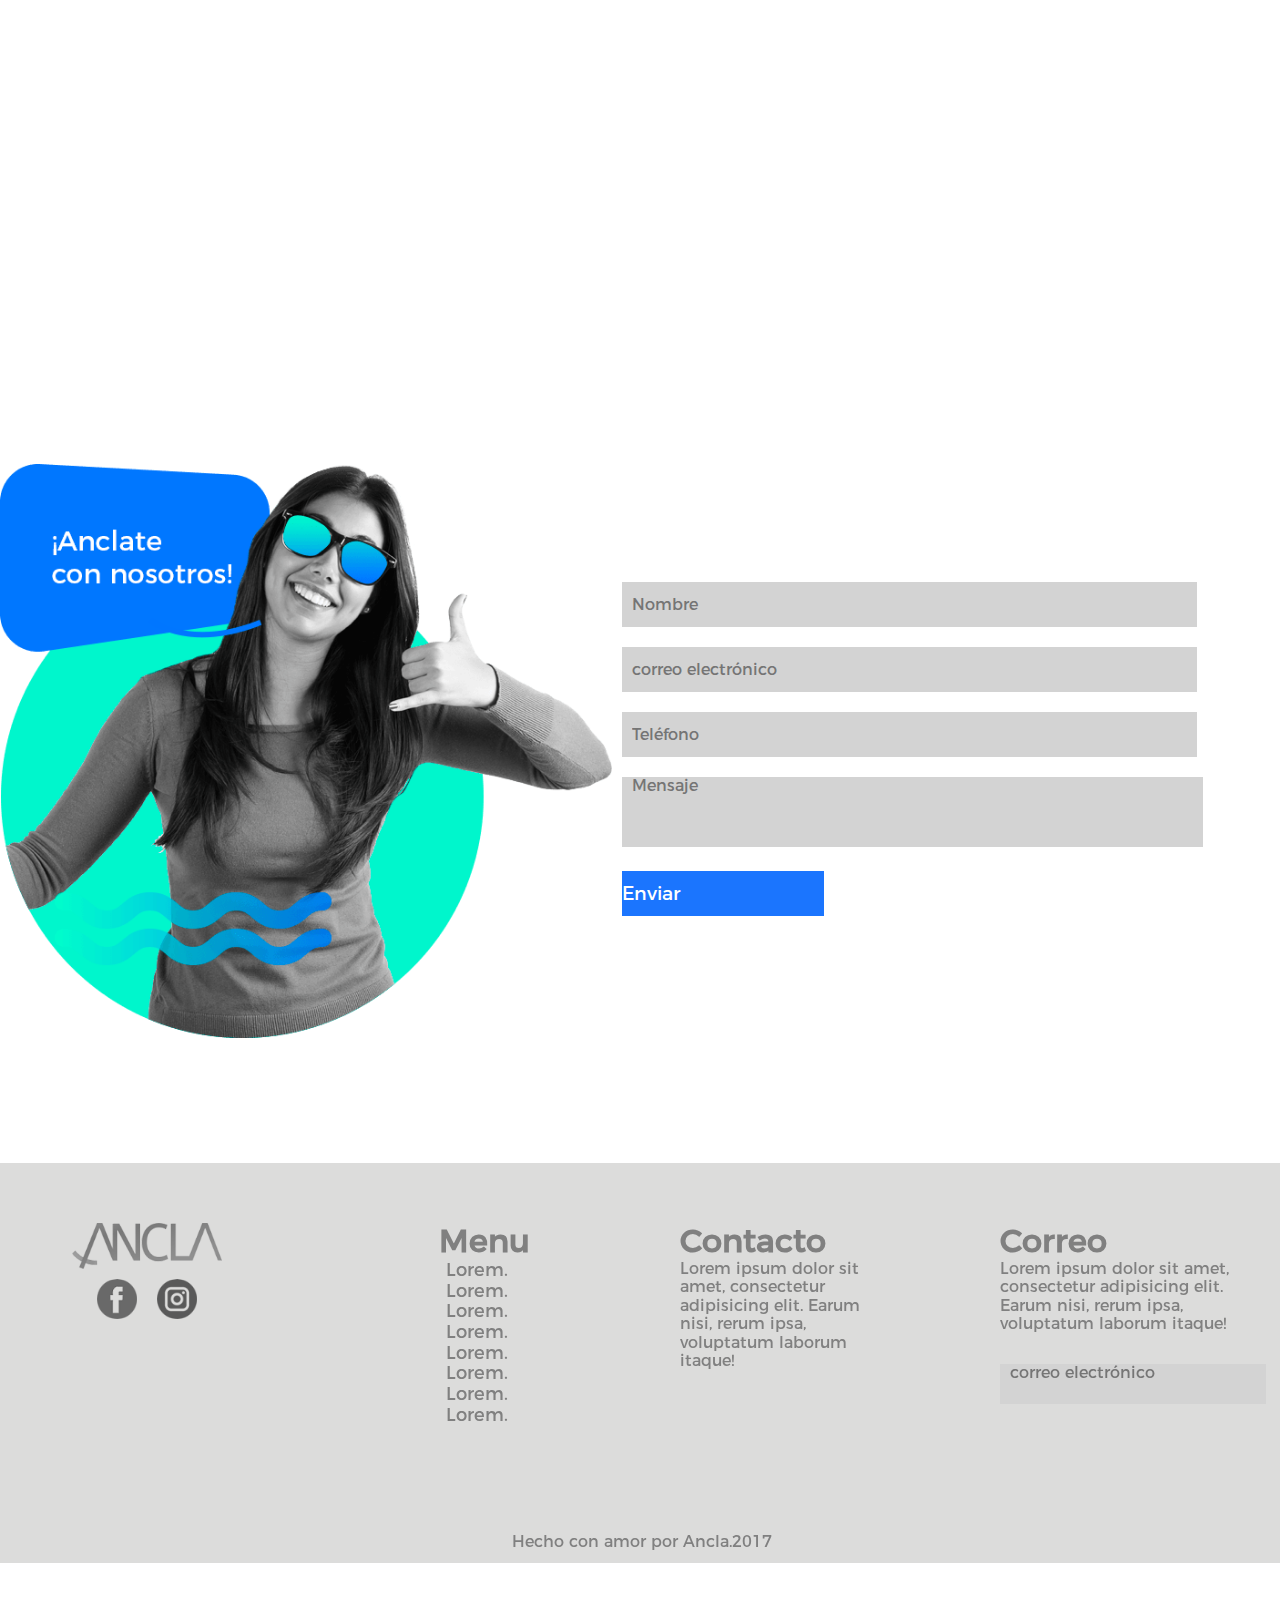
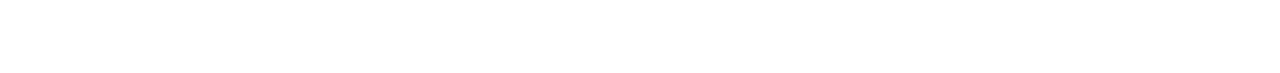
==== commit 04a11555: "actualización 25/09/17" ====
--- a/index.html
+++ b/index.html
@@ -11,7 +11,7 @@
 	<title>Ancla</title>
 	<link rel="stylesheet"  href="style_index.css">
 	<link rel="stylesheet" href="styles.css">
-	
+	<link rel="stylesheet" href="css/reset.css">
 	
 	 
 	
@@ -50,9 +50,8 @@
          <span class="icon-bars" id="btn_menu">
                     
                 </span>
-          <div class="bannerblock" id="bannerblock">
-           
-             <div class="info">
+                
+                 <div class="info" id="info">
             
               
                 
@@ -66,6 +65,11 @@
                    
         
                 </div>
+                
+                
+          <div class="bannerblock" id="bannerblock">
+           
+            
            
            
            <section class="circle">
@@ -269,7 +273,7 @@
 
     
    
-    <footer class="footer">
+    <footer class="footer" id="footer">
         <section class="info_footer logo_footer">
           
           
@@ -351,8 +355,8 @@
     
     <script src="js/jquery-3.2.1.min.js"></script>
 	<script src="js/script.js">  </script>
-	<script src="js/menu.js"></script>
-   <script src="js/close_menu.js"></script>
+	<script src="js/menu_index.js"></script>
+
     
     
 </body>
--- a/style_index.css
+++ b/style_index.css
@@ -29,12 +29,17 @@
 
 
 .info {
-   
-    width: 100%;
+    
+   position: fixed;
+    left: 0;
+    top: 0;
+    width: 99%;
     padding: 8px;
     margin: auto;
     text-align: left;
     
+    transition: all 0.4s;
+    z-index: 1000;
    
     
     
@@ -58,7 +63,7 @@
 
 #btn_menu
 {
-    color: white;
+    color: rgb(27, 117, 254);
 
     position: fixed;
     top: 8px;
@@ -66,7 +71,7 @@
     font-size:45px;
     cursor: pointer;
     transition: all 0.4s;
-    z-index: -1;
+    z-index: 1001;
     
     
     
@@ -300,13 +305,18 @@
 
 
 
-
+  .desplazar_info{
+    
+    transform: translateX(50%);
+     filter: blur(2px);
+    }
 
 #container, .main{
     width: 100%;
     text-align: center;
-    transition: all 0.4s, filter 0.1ms;
+    transition:  filter 0.1ms, transform 0.4s;
     overflow: hidden;
+    z-index: -1;
     
   
 
@@ -413,16 +423,17 @@
 }
 
 
-.imgcontent1
-{
-    
+.imgcontent1{
+
+
+    height: 100%;   
     background-image: url(inicio/background-macbook.png);
     background-size:contain;
     background-position: center 0px;
     background-repeat: no-repeat;
     overflow: hidden;
     text-align: center;
-    
+  
     
     
     
@@ -811,6 +822,7 @@
     width: 100%;
     height: 670px;
     text-align: center;
+    transition: all 0.4s;
     
 }
 
@@ -1145,6 +1157,12 @@
     
 }
     
+     .desplazar_info{
+    
+    transform: translateX(50%);
+     filter: blur(2px);
+    }
+    
     
     .block3{
         
@@ -1382,6 +1400,12 @@
         
     }
     
+    .desplazar_info{
+    
+    transform: translateX(29%);
+     filter: blur(2px);
+    }
+    
     
     .steps{
         
@@ -1744,7 +1768,7 @@
         
         left:36%;
         width: 60%;
-         background-size:cover;
+         background-size:contain;
         background-color: transparent;
         
        
@@ -2090,7 +2114,11 @@
 }
     
     
-    
+       .desplazar_info{
+    
+    transform: translateX(22%);
+     filter: blur(2px);
+    }
     
   
     
